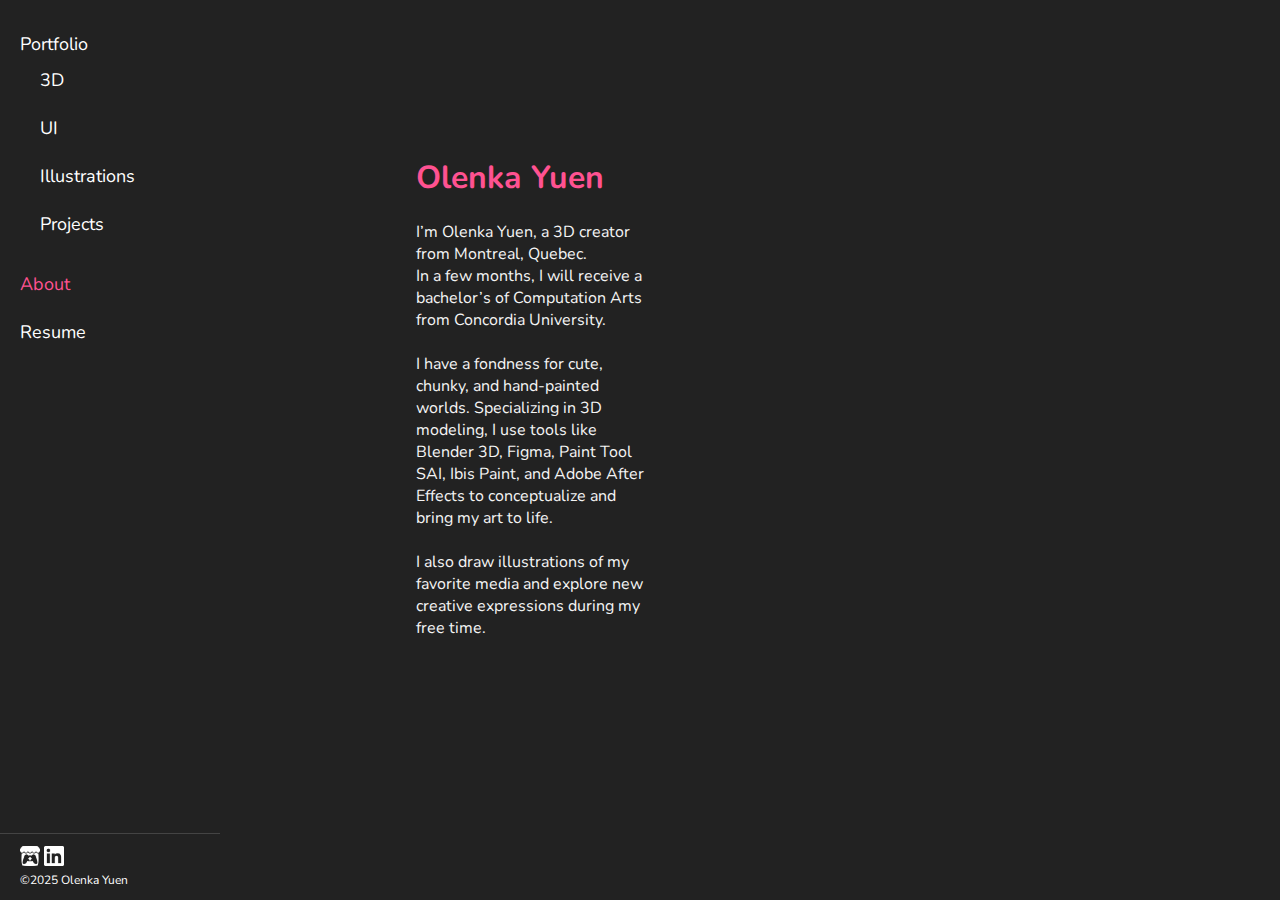
==== about.html @ 90f34113 "added about me page, dark bg" ====
<!DOCTYPE html>
<html lang="en">
<head>
    <meta charset="UTF-8">
    <meta name="viewport" content="width=device-width, initial-scale=1.0">

    <link rel="preconnect" href="https://fonts.googleapis.com">
    <link rel="preconnect" href="https://fonts.gstatic.com" crossorigin>
    <link href="https://fonts.googleapis.com/css2?family=Nunito:ital,wght@0,200..1000;1,200..1000&display=swap" rel="stylesheet">

    <!-- stylesheets -->
    <link rel="stylesheet" type="text/css" href="css/style.css" />
    <link rel="stylesheet" type="text/css" href="css/mobile.css" />

    <title>My Portfolio</title>
</head>
<body>

        <!-- Checkbox Trick for Mobile Toggle -->
        <input type="checkbox" id="menu-toggle" style="display: none;">
    
        <!-- Hamburger Button -->
        <label for="menu-toggle" class="hamburger">
            <div></div>
            <div></div>
            <div></div>
        </label>
    
        <!-- Sidebar Navigation (Simple List) -->
        <nav class="sidebar">
            <ul>
                <li>Portfolio
                    <ul>
                        <li><a class="fancy-link" href="index.html">3D</a></li>
                        <li><a class="fancy-link" href="#">UI</a></li>
                        <li><a class="fancy-link" href="illustrations.html">Illustrations</a></li>
                        <li><a class="fancy-link" href="projects.html">Projects</a></li>
                    </ul>
                </li>
                <li><a class="fancy-link current-link" href="about.html">About</a></li>
                <li><a class="fancy-link" href="#">Resume</a></li> 
            </ul>
                    <!-- Footer Section -->
            <footer class="sidebar-footer">
                <div class="social-icons">
                    <a href="https://doumeki21.itch.io" target="_blank">
                        <img src="assets/Icons/itch-io_1024x922.png" alt="Itch.io">
                    </a>
                    <a href="https://www.linkedin.com/in/olenka-yuen/" target="_blank">
                        <img src="assets/Icons/linkedin_1024x1024.png" alt="LinkedIn">
                    </a>
                </div>
                <p>©2025 Olenka Yuen</p>
                </div>
            </footer>
        </nav>
    
        <!-- Main Container -->
         <div class="wrapper">
            <div class="gallery-container">

              <!-- Left Column (Text) -->
                <div class="text-column">
                    <br>
                    <br>
                    <h1 class="name">Olenka Yuen</h1>
                    <br>
                    <p>I’m Olenka Yuen, a 3D creator from Montreal, Quebec. 
                        <br>
                        In a few months, I will receive a bachelor’s of Computation Arts from Concordia University.</p>
                    <br>
                    <p>I have a fondness for cute, chunky, and hand-painted worlds. Specializing in 3D modeling,  I use tools like Blender 3D, Figma, Paint Tool SAI, Ibis Paint, and Adobe After Effects to conceptualize and bring my art to life.</p>
                    <br>
                    <P>I also draw illustrations of my favorite media and explore new creative expressions during my free time.</P>

                    

</body>
</html>
---- css/style.css ----
/* General Styles */
* {
    margin: 0;
    padding: 0;
    box-sizing: border-box;
}

body {
    font-family: Nunito;
    background: #f4f4f4;
    transition: 0.3s ease-in-out;
    background: #222;
    color: #f4f4f4;
}

/* Sidebar Navigation */
.sidebar {
    position: fixed;
    left: 0;
    top: 0;
    width: 220px;
    height: 100vh;
    background: #222;
    padding-top: 20px;
    box-sizing: border-box; /* Include padding in the height calculation */
    transition: transform 0.3s ease-in-out;
    z-index: 1000;

    display: flex;
    flex-direction: column; /* Make sidebar a flex container */
    justify-content: space-between; /* Push footer to the bottom */
}

/* Sidebar List Styles */
.sidebar ul {
    list-style: none;
    padding: 0;
    margin: 0;
}

.sidebar li {
    padding: 12px 20px;
    color: white;
    font-size: 18px;
}

.sidebar a {
    display: block;
    text-decoration: none;
    color: white;
    /* padding: 12px 20px; */
    /* transition: color 0.1s ease; */
}

footer {
    margin-top: auto;
  }

/* Sidebar Footer */
.sidebar-footer {
    padding: 12px 20px;
    text-align: left; /* Align text and icons to the left */
    border-top: 1px solid #444; /* Optional: Add a border above the footer */
}

.sidebar-footer p {
    color: white;
    font-size: 12px;
    /* padding-left: 10px; */
}

/* Social Media Icons */
.social-icons {
    /* display: flex; */
    gap: 5px; /* Space between icons */
}

.social-icons a {
    display: inline-block;
    transition: transform 0.3s ease;
    font-size: 10px;
}

.social-icons a:hover {
    transform: scale(1.2); /* Slightly enlarge icons on hover */
}

.social-icons img {
    width: 20px; /* Make icons smaller */
    height: 20px; /* Make icons smaller */
    filter: brightness(0) invert(1); /* Make icons white */
}

.fancy-link {
    text-decoration: none;
    color: white;
    /* position: relative; */
  }
  
  /* .fancy-link::after {
    content: '';
    position: absolute;
    left: 0;
    bottom: -5%;
    width: 100%;
    height: 5px;
    background: rgb(100, 100, 100);
  
    transform: scaleX(0.01);
    transform-origin: right;
    transition: transform 250ms ease;
  }
  
  .fancy-link:hover::after {
    color: rgb(100, 100, 100);
    transform: scaleX(1);
    transform-origin: left;
  } */


.fancy-link:hover {
    color: pink; /* Change text color to pink on hover */
}

li .current-link {
    text-decoration: none;
    color: #FF5291;
  }

/* Main Content */
/* .content {
    margin-left: 240px;
    padding: 100px;
    min-height: 100vh;
    transition: margin-left 0.3s ease-in-out;
} */

.wrapper {
	margin: 0 auto;
	max-width: 100%;
	/* padding: 2rem; */
	text-align: center;
    margin-left: 240px; /* Match sidebar width */
    transition: margin-left 0.3s ease-in-out;
	
	.gallery-container {
		/* border: 2px solid #FF5291; */
		border-radius: 0.5rem;
		padding: 1rem;
		margin: 1rem 0;
		
		/* h2 {
			color: #333;
		} */
		
		ul {
			list-style: none;
			margin: 0;
			padding: 0;
			
			li img {
				display: block;
				height: auto;
				max-width: 100%;
			}

            li video {
                    height: 100%; /* Make sure the video fills the container */
                    width: 100%; /* Ensure it respects the parent's width */
                    object-fit: cover; /* Ensure the video covers the area properly without distorting *
                    height: 100%;*/
            }
		}
	}
}

.cover {
    display: block;
    margin: auto;
}

/* THE MEAT AND POTATOES */
.gallery-container ul {
    list-style: none;
    margin: 0;
    padding: 0;
}
	
	.masonry-gallery {
		columns: auto 2;
		column-gap: 0.5rem;

		li {
			break-inside: avoid;
			margin: 0 0 0.5rem;
		}
	}

    .masonry-3gallery {
		columns: auto 3;
		column-gap: 0.5rem;

		li {
			break-inside: avoid;
			margin: 0 0 0.5rem;
		}
	}

.gallery-container{
        /* 📌 Two-Column Layout - Now Scales Properly */
    .two-column-layout {
    display: flex;
    max-width: 100%;
    margin: 0 auto;
    box-sizing: border-box;
    align-items: flex-start;
    gap: 2rem; /* Adds space between columns */
    overflow: hidden; /* Prevents any content overflow */
    }
}

h1 {
    text-decoration: underline;
    color: #FF5291;
}

/* Left Column (Text) - Adjusted Width */
.text-column {
    width: 55%; /* Slightly larger than the image column */
    padding: 5rem 10rem;
    text-align: left;
    box-sizing: border-box;
}

/* Right Column (Images) - Scales Better */
.image-column {
    width: 35%; /* Smaller to prevent overflow */
    display: flex;
    flex-wrap: wrap;
    /* gap: 1rem;  */
    justify-content: center;
    align-items: center;
    box-sizing: border-box;
}

/* Image Scaling */
.image-column img {
    width: 100%;
    height: auto;
    /* border-radius: 8px; */
}
/* Fixed Grid Gallery to be Properly 2 Columns */
.grid-gallery {
    display: grid;
    grid-template-columns: repeat(2, 1fr); /* Ensures two columns */
    gap: 0.5rem; /* Space between items */
    padding: 1rem;
}

.grid-gallery li {
    margin: 0; /* Ensures no weird spacing */
}

.grid-gallery img {
    width: 100%; /* Ensures images fit inside their grid */
    height: auto;
    display: block;
}

.name {
    text-decoration: none;
}
---- css/mobile.css ----
/* Hamburger Menu */
.hamburger {
    display: none;
    flex-direction: column;
    cursor: pointer;
    position: fixed;
    top: 20px;
    left: 20px;
    background: #222;
    padding: 10px;
    border-radius: 5px;
    z-index: 1100;
}

.hamburger div {
    width: 25px;
    height: 3px;
    background: white;
    margin: 4px 0;
    transition: 0.3s;
}

/* Mobile View */
@media screen and (max-width: 900px) {
    /* Hide Sidebar by Default */
    .sidebar {
        width: 100%;
        height: 100vh;
        transform: translateX(-100%);
        background: rgba(0, 0, 0, 0.95);
        display: flex;
        flex-direction: column;
        align-items: left;
        justify-content: center;
        text-align: left;
        padding-top: 5rem;
    }

    .sidebar li {
        font-size: 24px;
        padding: 15px 80px;
    }

    .sidebar-footer {
        padding: 80px; /*align more centered with the navbar list*/
    }

    /* .dropdown-content {
        text-align: left;
    }

    .dropdown-content a {
        padding-left: 0;
        font-size: 20px;
    } */

    /* Show Hamburger Button */
    .hamburger {
        display: flex;
        position: fixed;
        top: 15px;
        left: 15px;
        background: #222;
        padding: 10px;
        border-radius: 5px;
    }

    /* Fullscreen Menu when Open */
    #menu-toggle:checked ~ .sidebar {
        transform: translateX(0);
    }

    #menu-toggle:checked ~ .content {
        filter: blur(3px);
        pointer-events: none;
    }

    /* Animate Hamburger Icon */
    #menu-toggle:checked + .hamburger div:nth-child(1) {
        transform: rotate(45deg) translate(5px, 5px);
    }

    #menu-toggle:checked + .hamburger div:nth-child(2) {
        opacity: 0;
    }

    #menu-toggle:checked + .hamburger div:nth-child(3) {
        transform: rotate(-45deg) translate(10px, -10px);
    }

    /* Content takes full width */
    .content {
        margin-left: 0;
        width: 100%;
        padding: 100px;
    }

    /* Adjust wrapper margin for mobile view */
    .wrapper {
        margin-left: 0;
    }

    /* Switch to 1-column masonry gallery in mobile view */
    .gallery-container ul.masonry-gallery {
        columns: auto 1;
    }

    .masonry-3gallery {
        columns: auto 2;
    }

    .two-column-layout {
        flex-direction: row;
    }

    .text-column {
        text-align: left;
        padding: 0.5rem;
    }

    .image-column {
        width: 50%;
        align-self: self-start;
    }

    .grid-gallery {
        grid-template-columns: repeat(2, 1fr); /* Switches to 1 column on small screens */
    }
}
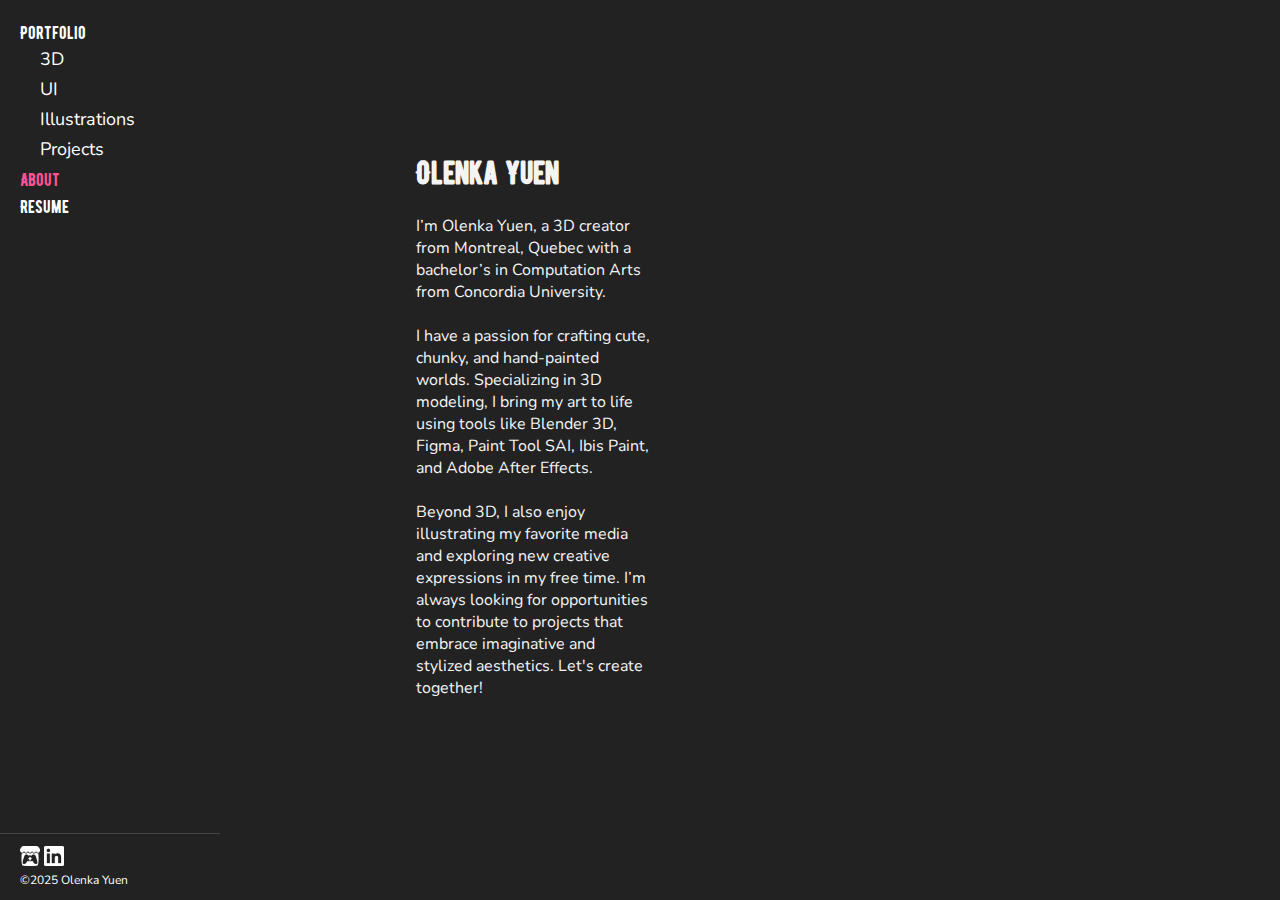
==== commit 6e8a52c1: "added bernier fonts, better menu hierarchy" ====
--- a/about.html
+++ b/about.html
@@ -29,16 +29,16 @@
         <!-- Sidebar Navigation (Simple List) -->
         <nav class="sidebar">
             <ul>
-                <li>Portfolio
+                <li class="category">Portfolio
                     <ul>
-                        <li><a class="fancy-link" href="index.html">3D</a></li>
-                        <li><a class="fancy-link" href="#">UI</a></li>
-                        <li><a class="fancy-link" href="illustrations.html">Illustrations</a></li>
-                        <li><a class="fancy-link" href="projects.html">Projects</a></li>
+                        <li class="type"><a class="fancy-link" href="index.html">3D</a></li>
+                        <li class="type"><a class="fancy-link" href="#">UI</a></li>
+                        <li class="type"><a class="fancy-link" href="illustrations.html">Illustrations</a></li>
+                        <li class="type"><a class="fancy-link" href="projects.html">Projects</a></li>
                     </ul>
                 </li>
-                <li><a class="fancy-link current-link" href="about.html">About</a></li>
-                <li><a class="fancy-link" href="#">Resume</a></li> 
+                <li class="category"><a class="fancy-link current-link" href="about.html">About</a></li>
+                <li class="category"><a class="fancy-link" href="#">Resume</a></li> 
             </ul>
                     <!-- Footer Section -->
             <footer class="sidebar-footer">
@@ -65,13 +65,11 @@
                     <br>
                     <h1 class="name">Olenka Yuen</h1>
                     <br>
-                    <p>I’m Olenka Yuen, a 3D creator from Montreal, Quebec. 
-                        <br>
-                        In a few months, I will receive a bachelor’s of Computation Arts from Concordia University.</p>
+                    <p>I’m Olenka Yuen, a 3D creator from Montreal, Quebec with a bachelor’s in Computation Arts from Concordia University.</p>
                     <br>
-                    <p>I have a fondness for cute, chunky, and hand-painted worlds. Specializing in 3D modeling,  I use tools like Blender 3D, Figma, Paint Tool SAI, Ibis Paint, and Adobe After Effects to conceptualize and bring my art to life.</p>
+                    <p>I have a passion for crafting cute, chunky, and hand-painted worlds. Specializing in 3D modeling, I bring my art to life using tools like Blender 3D, Figma, Paint Tool SAI, Ibis Paint, and Adobe After Effects.</p>
                     <br>
-                    <P>I also draw illustrations of my favorite media and explore new creative expressions during my free time.</P>
+                    <P>Beyond 3D, I also enjoy illustrating my favorite media and exploring new creative expressions in my free time. I’m always looking for opportunities to contribute to projects that embrace imaginative and stylized aesthetics. Let's create together!</P>
 
                     
 
--- a/css/style.css
+++ b/css/style.css
@@ -4,6 +4,14 @@
     padding: 0;
     box-sizing: border-box;
 }
+
+@font-face {
+    font-family: 'bernier';
+    src: url('../assets/fonts/BERNIER-REGULAR.TTF') format('truetype');
+    font-weight: normal;
+    font-style: normal;
+}
+
 
 body {
     font-family: Nunito;
@@ -39,9 +47,19 @@
 }
 
 .sidebar li {
-    padding: 12px 20px;
-    color: white;
     font-size: 18px;
+
+    &.category {
+        padding: 3px 20px;
+        color: white;
+        font-family: 'bernier', sans-serif;
+        /* transform: rotate(45deg); */
+    }
+
+    &.type {
+        padding: 3px 20px;
+        font-family: Nunito;
+    }
 }
 
 .sidebar a {
@@ -220,7 +238,12 @@
 }
 
 h1 {
-    text-decoration: underline;
+    font-family: 'bernier';
+    /* text-decoration: underline; */
+    /* color: #FF5291; */
+}
+
+.ext-link {
     color: #FF5291;
 }
 
@@ -269,4 +292,6 @@
 
 .name {
     text-decoration: none;
+    font-family: 'bernier';
+    color: #f4f4f4;
 }--- a/css/mobile.css
+++ b/css/mobile.css
@@ -37,13 +37,26 @@
         padding-top: 5rem;
     }
 
+    /* .sidebar li {
+        font-size: 24px;
+        padding: 15px 80px;
+    } */
+
     .sidebar li {
         font-size: 24px;
-        padding: 15px 80px;
+    
+        &.category {
+            padding: 3px 80px;
+            color: white;
+        }
+    
+        &.type {
+            padding: 3px 20px;
+        }
     }
 
     .sidebar-footer {
-        padding: 80px; /*align more centered with the navbar list*/
+        padding: 80px;
     }
 
     /* .dropdown-content {
@@ -121,7 +134,7 @@
 
     .image-column {
         width: 50%;
-        align-self: self-start;
+        /* align-self: self-start; */
     }
 
     .grid-gallery {
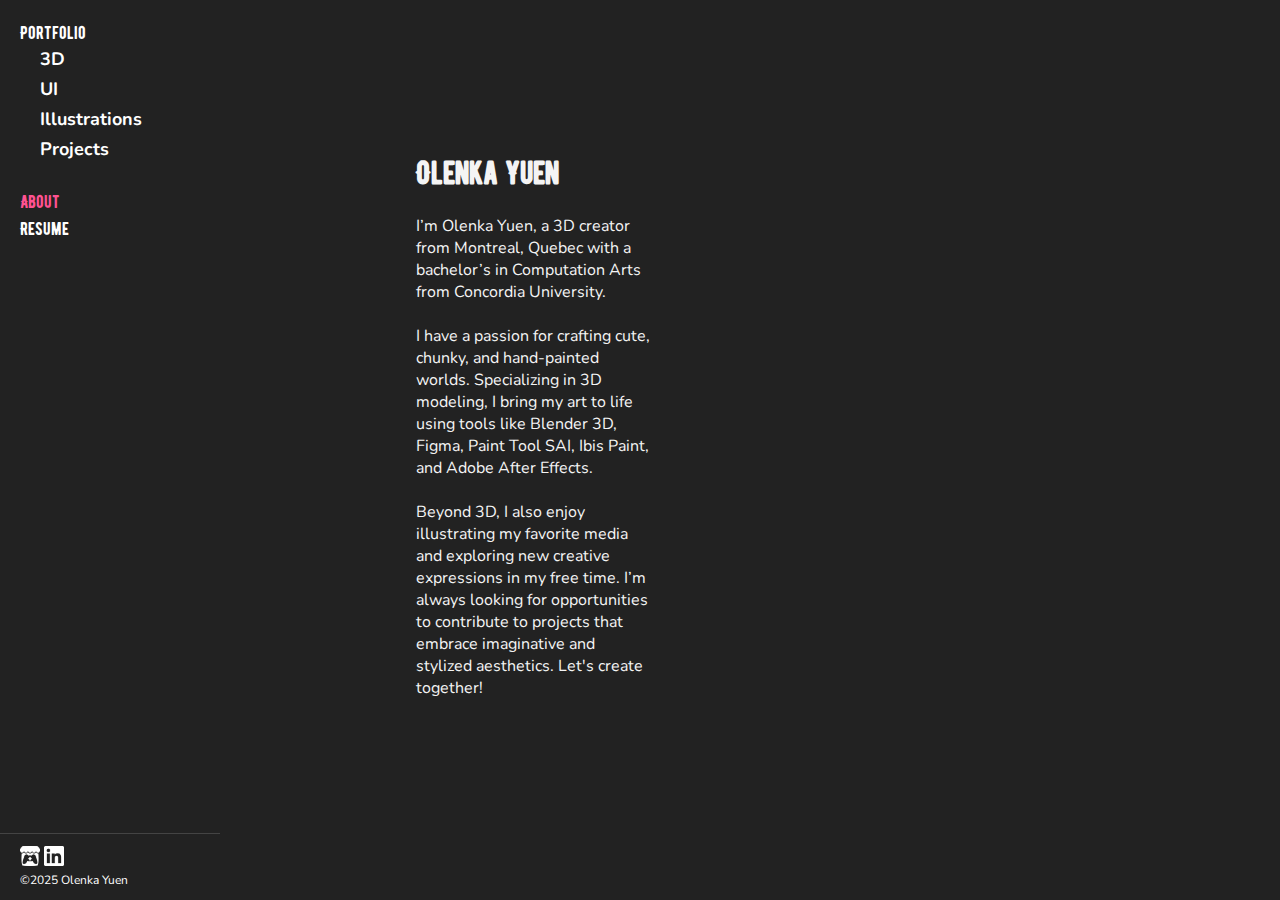
==== commit 7ec1de8e: "better menu hierarchy (spacing, thickness), grayscale" ====
--- a/about.html
+++ b/about.html
@@ -37,6 +37,7 @@
                         <li class="type"><a class="fancy-link" href="projects.html">Projects</a></li>
                     </ul>
                 </li>
+                <br>
                 <li class="category"><a class="fancy-link current-link" href="about.html">About</a></li>
                 <li class="category"><a class="fancy-link" href="#">Resume</a></li> 
             </ul>
--- a/css/style.css
+++ b/css/style.css
@@ -59,6 +59,7 @@
     &.type {
         padding: 3px 20px;
         font-family: Nunito;
+        font-weight: bold;
     }
 }
 
@@ -224,6 +225,11 @@
 		}
 	}
 
+.masonry-3gallery li:hover {
+    filter: grayscale(100%);
+    transition: 0.2s ease-in-out;
+}
+
 .gallery-container{
         /* 📌 Two-Column Layout - Now Scales Properly */
     .two-column-layout {
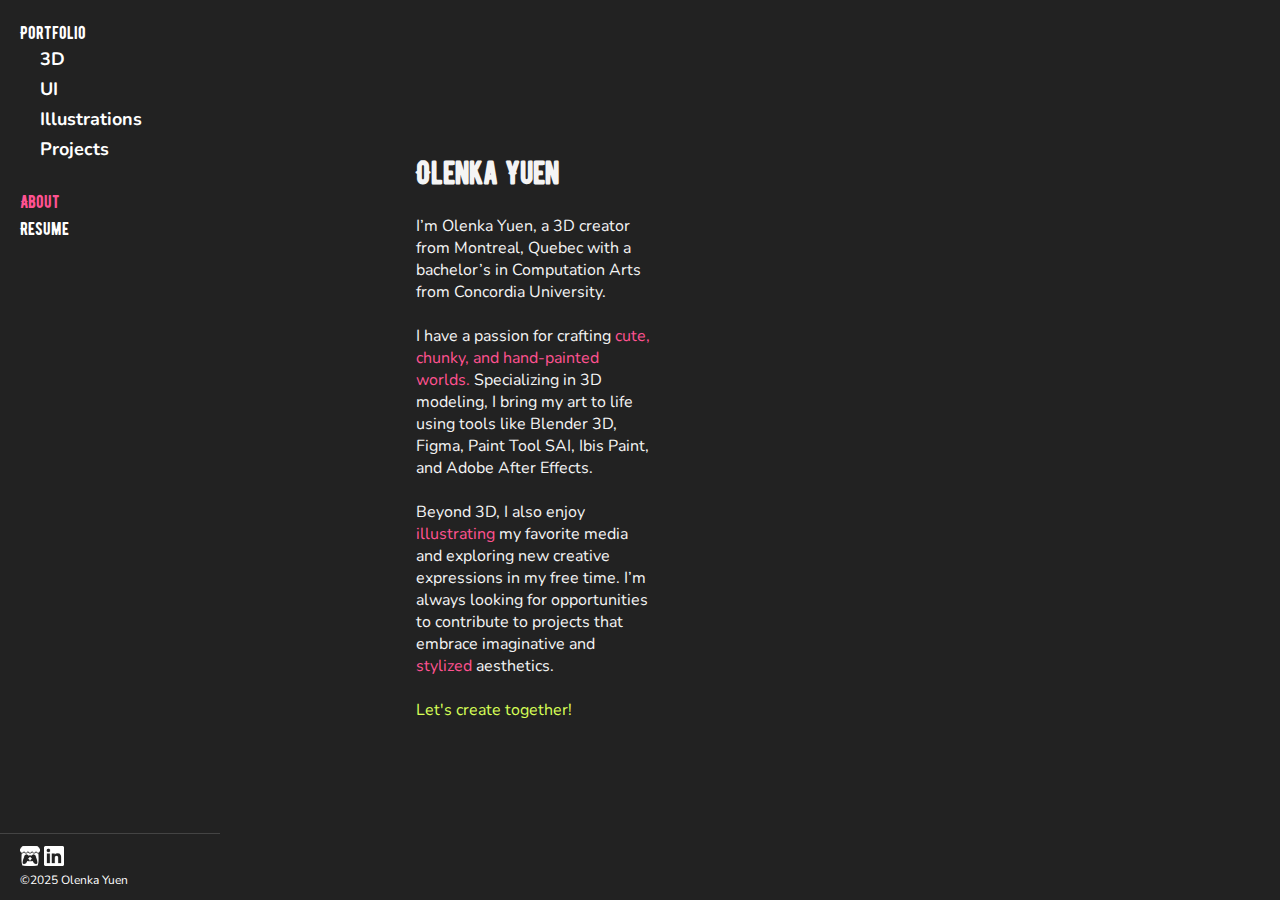
==== commit dbcf7d7b: "im about to give" ====
--- a/about.html
+++ b/about.html
@@ -32,7 +32,7 @@
                 <li class="category">Portfolio
                     <ul>
                         <li class="type"><a class="fancy-link" href="index.html">3D</a></li>
-                        <li class="type"><a class="fancy-link" href="#">UI</a></li>
+                        <li class="type"><a class="fancy-link" href="ui.html">UI</a></li>
                         <li class="type"><a class="fancy-link" href="illustrations.html">Illustrations</a></li>
                         <li class="type"><a class="fancy-link" href="projects.html">Projects</a></li>
                     </ul>
@@ -68,9 +68,14 @@
                     <br>
                     <p>I’m Olenka Yuen, a 3D creator from Montreal, Quebec with a bachelor’s in Computation Arts from Concordia University.</p>
                     <br>
-                    <p>I have a passion for crafting cute, chunky, and hand-painted worlds. Specializing in 3D modeling, I bring my art to life using tools like Blender 3D, Figma, Paint Tool SAI, Ibis Paint, and Adobe After Effects.</p>
+                    <p>I have a passion for crafting <span style="color: #FF5291;">cute, chunky, and hand-painted worlds.</span> Specializing in 3D modeling, I bring my art to life using tools like Blender 3D, Figma, Paint Tool SAI, Ibis Paint, and Adobe After Effects.</p>
                     <br>
-                    <P>Beyond 3D, I also enjoy illustrating my favorite media and exploring new creative expressions in my free time. I’m always looking for opportunities to contribute to projects that embrace imaginative and stylized aesthetics. Let's create together!</P>
+                    <P>Beyond 3D, I also enjoy <span style="color:#FF5291;">illustrating</span> my favorite media and exploring new creative expressions in my free time. I’m always looking for opportunities to contribute to projects that embrace imaginative and <span style="color: #FF5291">stylized</span> aesthetics. </P>
+                    <br>
+                    <p style="color:#D7FF57;">Let's create together!</p>
+                </div>
+            </div>
+        </div>
 
                     
 
--- a/css/style.css
+++ b/css/style.css
@@ -12,12 +12,54 @@
     font-style: normal;
 }
 
+/* Wrapper takes full viewport */
+.hero-wrapper {
+    position: relative;
+    width: 100%;
+    height: 100vh;
+    display: flex;
+    /* align-items: center; */
+    justify-content: flex-start; /* Align text to the left */
+    padding-left: 2%; /* Adjust for spacing */
+    text-align: left;
+    color: white; /* Ensure text is visible */
+
+    background-size: 100% auto; /* Ensures width fits the screen */
+    background-position: left top; /* Moves image toward the left */
+}
+
+.hero-img {
+    position: absolute;  /* Ensure it positions itself relative to the hero-wrapper */
+    top: 0;
+    left: 0;
+    width: 100%;
+    height: 100vh;
+    /* The image used */
+    background-image: url('../assets/3D/BG_Cover3.2.png');
+    /* background-position: center;
+    background-repeat: no-repeat; */
+    background-size: cover;
+    background-color: black;
+    z-index: -1; /* Push it behind everything */
+}
+
+/* Text Styling */
+.hero-text {
+    position: relative; /* Ensures text is on top */
+    left: 100%;
+    z-index: 1; /* Ensure text is above the background */
+    top: 10rem;
+}
+
+.title {
+    font-size: 3rem;
+}
 
 body {
     font-family: Nunito;
     background: #f4f4f4;
     transition: 0.3s ease-in-out;
-    background: #222;
+    background: #222222;
     color: #f4f4f4;
 }
 
@@ -138,7 +180,7 @@
 
 
 .fancy-link:hover {
-    color: pink; /* Change text color to pink on hover */
+    color: #ffc0cb; /* Change text color to pink on hover */
 }
 
 li .current-link {
@@ -193,11 +235,6 @@
 	}
 }
 
-.cover {
-    display: block;
-    margin: auto;
-}
-
 /* THE MEAT AND POTATOES */
 .gallery-container ul {
     list-style: none;
@@ -205,8 +242,19 @@
     padding: 0;
 }
 	
-	.masonry-gallery {
+	/* .masonry-gallery {
 		columns: auto 2;
+		column-gap: 0.5rem;
+
+		li {
+			break-inside: avoid;
+			margin: 0 0 0.5rem;
+		}
+	} */
+
+    /* ILLUSTRATION HTML */
+    .masonry-3gallery {
+		columns: auto 3;
 		column-gap: 0.5rem;
 
 		li {
@@ -215,19 +263,15 @@
 		}
 	}
 
-    .masonry-3gallery {
-		columns: auto 3;
-		column-gap: 0.5rem;
-
-		li {
-			break-inside: avoid;
-			margin: 0 0 0.5rem;
-		}
-	}
-
 .masonry-3gallery li:hover {
     filter: grayscale(100%);
     transition: 0.2s ease-in-out;
+}
+
+/* PROJECT HTML */
+.cover {
+    display: block;
+    margin: auto;
 }
 
 .gallery-container{
@@ -238,7 +282,7 @@
     margin: 0 auto;
     box-sizing: border-box;
     align-items: flex-start;
-    gap: 2rem; /* Adds space between columns */
+    gap: 2rem;
     overflow: hidden; /* Prevents any content overflow */
     }
 }
@@ -251,6 +295,12 @@
 
 .ext-link {
     color: #FF5291;
+}
+
+/* set cover img to mobile */
+.cover-gallery {
+    display: grid;
+    grid-template-columns: repeat(1, 1fr);
 }
 
 /* Left Column (Text) - Adjusted Width */
@@ -259,6 +309,11 @@
     padding: 5rem 10rem;
     text-align: left;
     box-sizing: border-box;
+    .drafts {
+        padding: 0px;
+        margin-top: 0px;
+        bottom: 0px;
+    }
 }
 
 /* Right Column (Images) - Scales Better */
--- a/css/mobile.css
+++ b/css/mobile.css
@@ -1,4 +1,3 @@
-
 /* Hamburger Menu */
 .hamburger {
     display: none;
@@ -23,6 +22,24 @@
 
 /* Mobile View */
 @media screen and (max-width: 900px) {
+
+    .sidebar li {
+        font-size: 18px;
+    
+        &.category {
+            padding: 3px 20px;
+            color: white;
+            font-family: 'bernier', sans-serif;
+            /* transform: rotate(45deg); */
+        }
+    
+        &.type {
+            padding: 3px 20px;
+            font-family: Nunito;
+            font-weight: bold;
+        }
+    }
+    
     /* Hide Sidebar by Default */
     .sidebar {
         width: 100%;
@@ -102,6 +119,28 @@
         transform: rotate(-45deg) translate(10px, -10px);
     }
 
+    .hero-wrapper {
+        flex-direction: column; /* Stacks text & image */
+        align-items: center;
+
+        margin-left: 0;
+    }
+    .navbar-nav {
+        text-align: left;
+    }
+
+    .hero-img {
+        background-position: center; /* Center on small screens */
+        height: 50vh;
+    }
+
+    .hero-image {
+        background-position: left center;
+        
+        text-align: center;
+        max-width: 90%;
+    }
+
     /* Content takes full width */
     .content {
         margin-left: 0;
@@ -112,6 +151,10 @@
     /* Adjust wrapper margin for mobile view */
     .wrapper {
         margin-left: 0;
+    }
+
+    .cover-img {
+        align-items: center;
     }
 
     /* Switch to 1-column masonry gallery in mobile view */
@@ -140,4 +183,8 @@
     .grid-gallery {
         grid-template-columns: repeat(2, 1fr); /* Switches to 1 column on small screens */
     }
+
+    .mobile-sectionui {
+        padding-top: 5rem;
+    }
 }